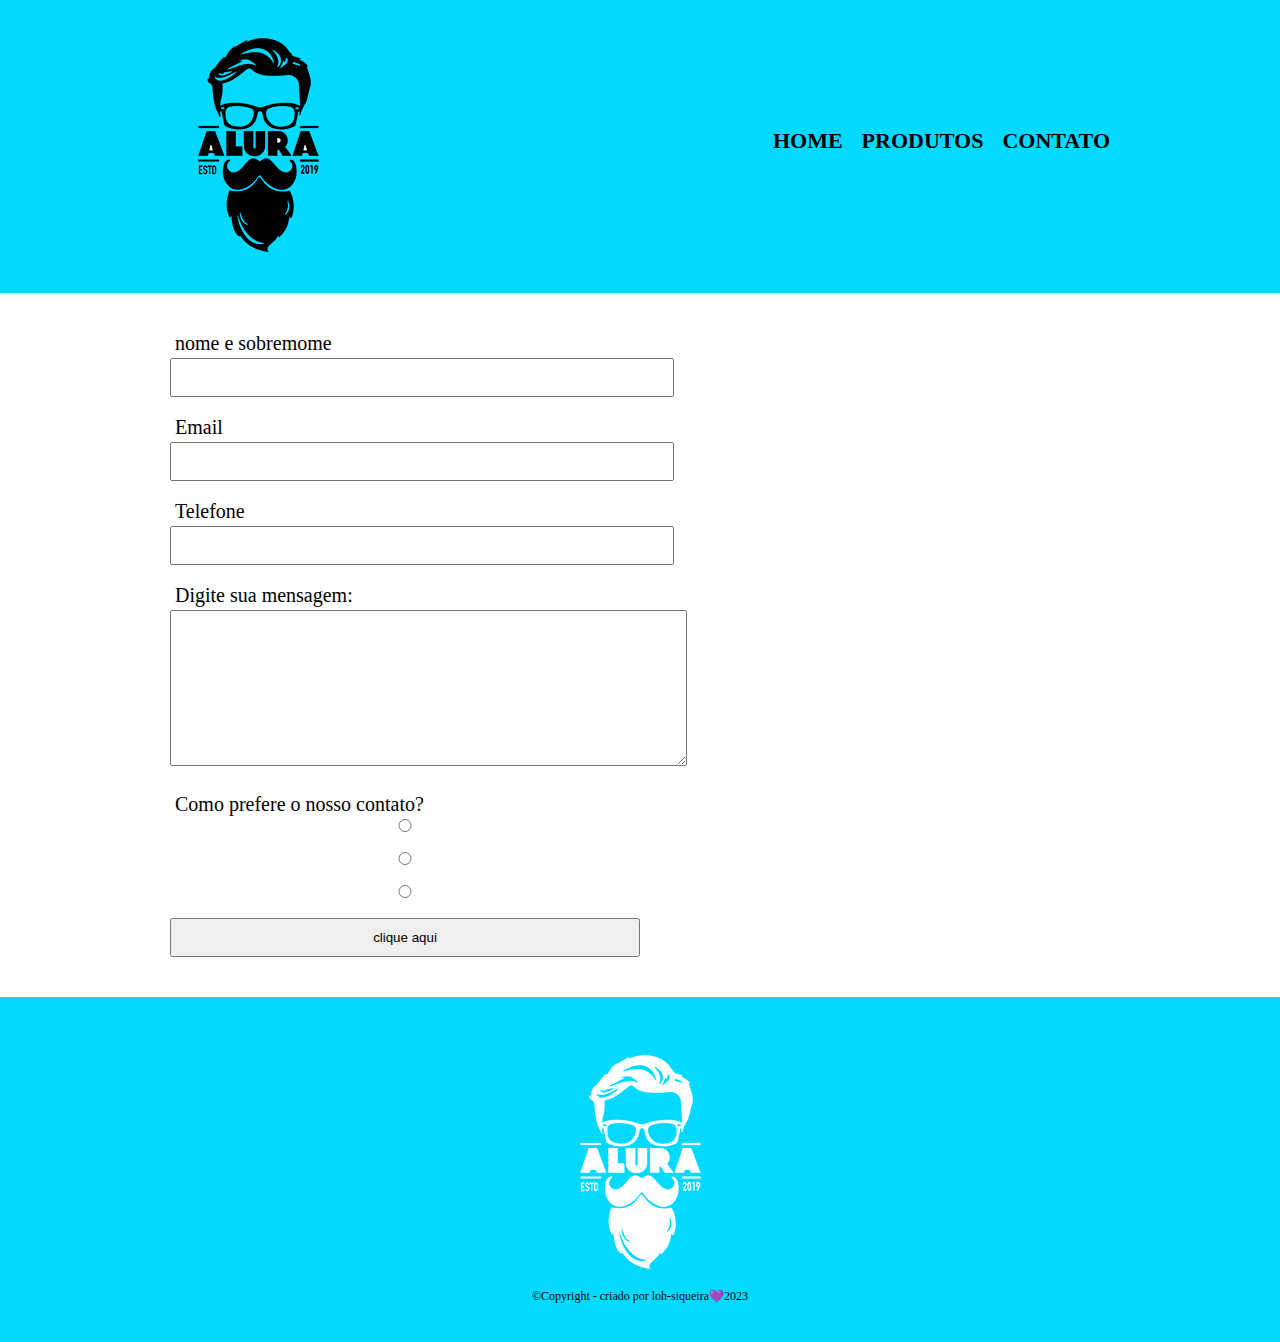
==== contato.html @ 792e5400 "Add files via upload" ====
<!DOCTYPE html>
<html>
	<head>
		<meta charset="UTF-8">
		<title>Produtos - Barbearia Alura</title>
		<link rel="stylesheet" href="reset.css">
		<link rel="stylesheet" href="style.css">
		
	</head>
	<body>
		<header>
			<div class="caixa">
				<h1><img src="logo.png"></h1>

				<nav>
					<ul>
						<li><a href="index.html">Home</a></li>
						<li><a href="produtos.html">Produtos</a></li>
						<li><a href="contato.html">Contato</a></li>
					</ul>
				</nav>
			</div>
		</header>	
		<main>
			<form action="">
				<label for="nomesobrenome">nome e sobremome</label>
				<input type="text" id="nomesobrenome">

				<label for="email">Email</label>
				<input type="text" id="email">

				<label for="telefone">Telefone</label>
				<input type="text" id="telefone">

				<label for="mensagem">Digite sua mensagem:</label>
				<textarea name="mensagem" id="mensagem" cols="62" rows="10"></textarea>

				<label for="contato">Como prefere o nosso contato?</label>
				<input type="radio">
				<input type="radio">
				<input type="radio">


				<input type="submit" value="clique aqui">
			</form>
		</main>
		


		<footer>
			<img src="logo-branco.png" alt="">
			<p>&copy;Copyright - criado por loh-siqueira💜2023</p>
		</footer>
	</body>
---- style.css ----
header {
	background: #01d9ff;
	padding: 20px 0;
}

.caixa{
	width: 940px;
	position: relative;
	margin: 0 auto;
}

nav{
	position: absolute;
	top: 110px;
	right: 0;
}

nav li {
	display: inline;
	margin: 0 0 0 15px;
}

nav a {
	text-transform: uppercase;
	color: #000000;
	font-weight: bold;
	font-size: 22px;
	text-decoration: none;
}

nav a:hover{
	color: rgb(82, 253, 188);
	
}
.produtos{
	width: 940px;
	margin: 0 auto;
	padding: 50px;
		
}
.produtos li{
	display: inline-block;
	text-align: center;
	width: 30%;
	vertical-align: top;
	margin: 50px 0;
	margin: 0 1.5%;
	padding: 30px 20px;
	box-sizing: border-box;
	border: 2px solid rgb(0, 0, 0);
	border-radius: 10px;
}￼


.produtos li:hover h2{
	font-size: 35px;
}
.produtos li:active{
	border-color:  rgb(82, 253, 188);
}

.produtos-preco{
	font-size: 22px;
	font-weight: bold;
	margin: 10px;
}
.produtos-descricao{
	font-size: 18px;
}
footer{
	background-color: #01d9ff;
	text-align: center;
	padding: 40px 0;
}

footer p{
	color: rgb(0, 0, 0);
	font-size: 12px;
}

main{
	width: 940px;
	margin: 0% auto;
} 
form{
	margin: 40px 0;
}
form label{
	display: block;
	font-size: 20px;
	margin: 5px;
}
form input{
	display: block;
	margin: 0 0 20px 0;
	padding: 10px 15px;
	width: 50%;
}

textarea{
	margin: 0 0 20px;
}
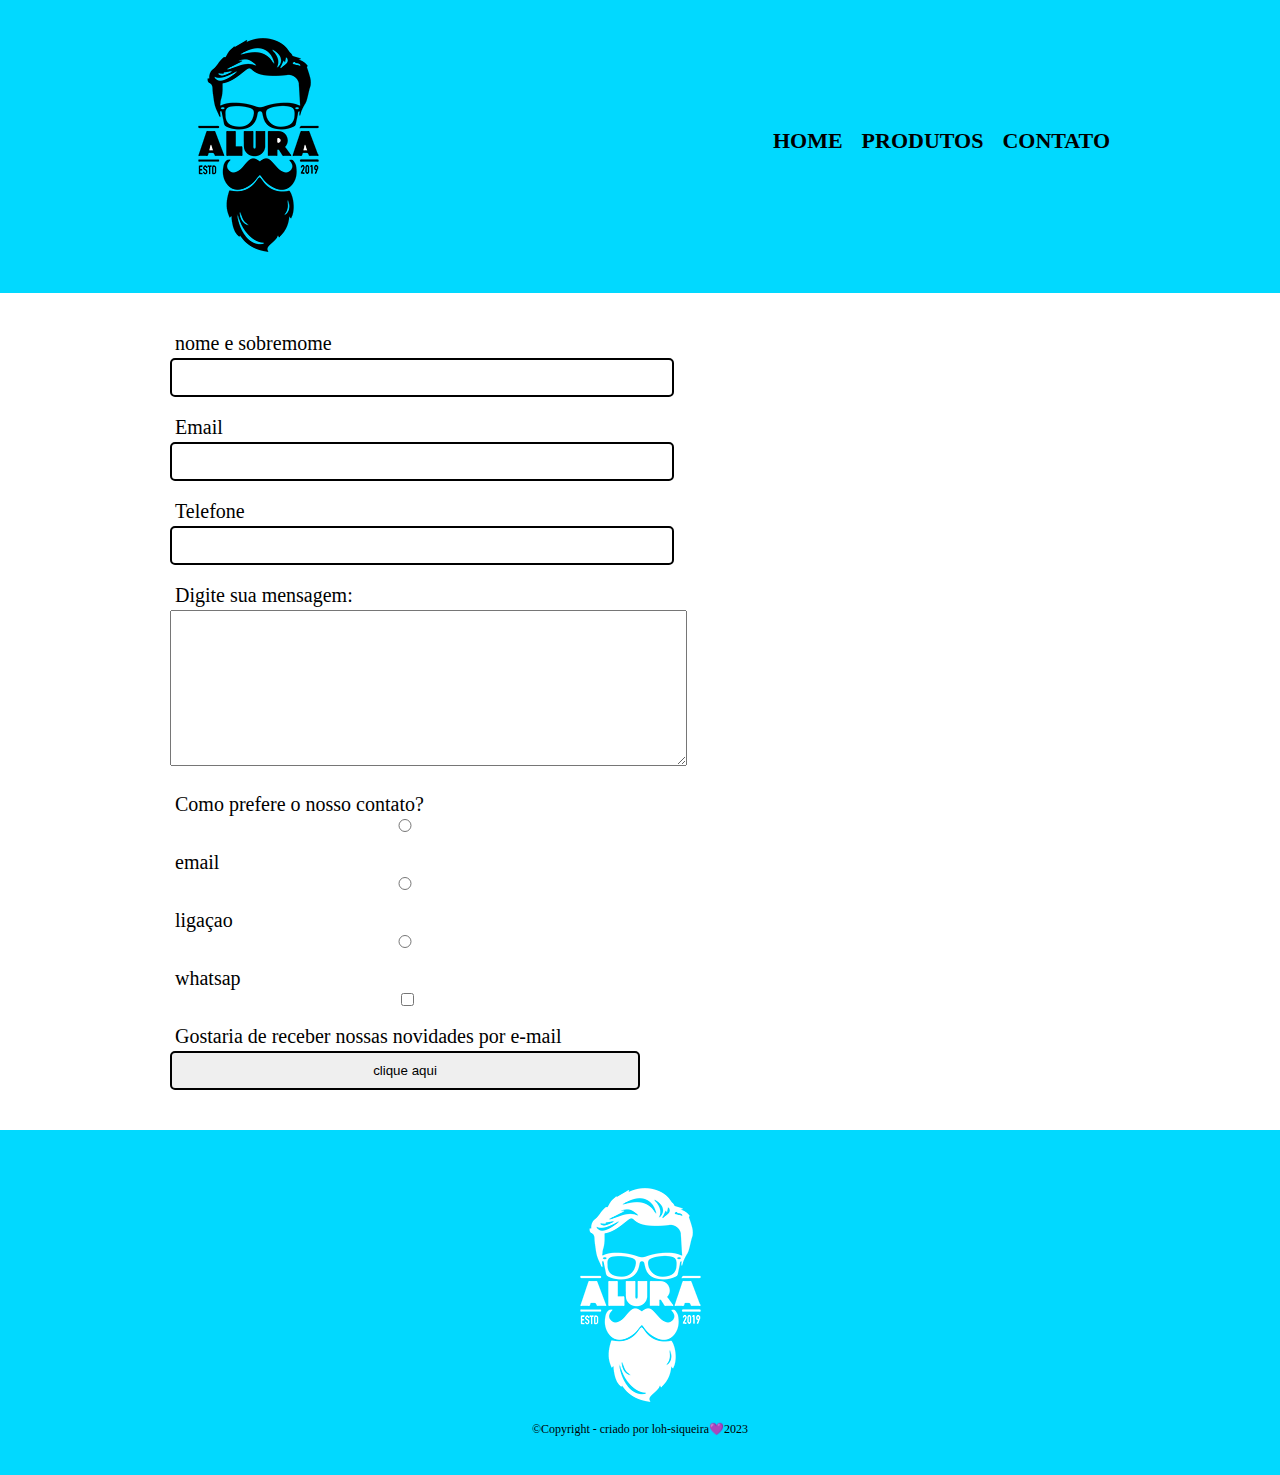
==== commit 7492d757: "Add files via upload" ====
--- a/contato.html
+++ b/contato.html
@@ -22,7 +22,8 @@
 			</div>
 		</header>	
 		<main>
-			<form action="">
+			<form actdiion="">
+				<div>
 				<label for="nomesobrenome">nome e sobremome</label>
 				<input type="text" id="nomesobrenome">
 
@@ -36,10 +37,20 @@
 				<textarea name="mensagem" id="mensagem" cols="62" rows="10"></textarea>
 
 				<label for="contato">Como prefere o nosso contato?</label>
-				<input type="radio">
-				<input type="radio">
-				<input type="radio">
+				<input type="radio" value="email" id="email-radio" name="contato">
+				<label for="email-radio">email</label>
 
+				<input type="radio" value="ligaçao" id="ligaçao" name="contato">
+				<label for="ligaçao">ligaçao</label>
+
+				<input type="radio" value="whatsap" id="whatsap-radio" name="contato">
+				<label for="whatsap">whatsap</label>
+			</div>
+
+			<label><input type="checkbox">Gostaria de receber nossas novidades por e-mail</label>
+ 		
+
+	
 
 				<input type="submit" value="clique aqui">
 			</form>
--- a/style.css
+++ b/style.css
@@ -74,7 +74,7 @@
 }
 
 footer p{
-	color: rgb(0, 0, 0);
+	color:#000000;
 	font-size: 12px;
 }
 
@@ -85,6 +85,14 @@
 form{
 	margin: 40px 0;
 }
+input{
+	border: 2px solid  #000000;
+	border-radius: 5px
+}
+input:hover{
+	border: 2px solid rgb(82, 253, 188);
+}
+
 form label{
 	display: block;
 	font-size: 20px;
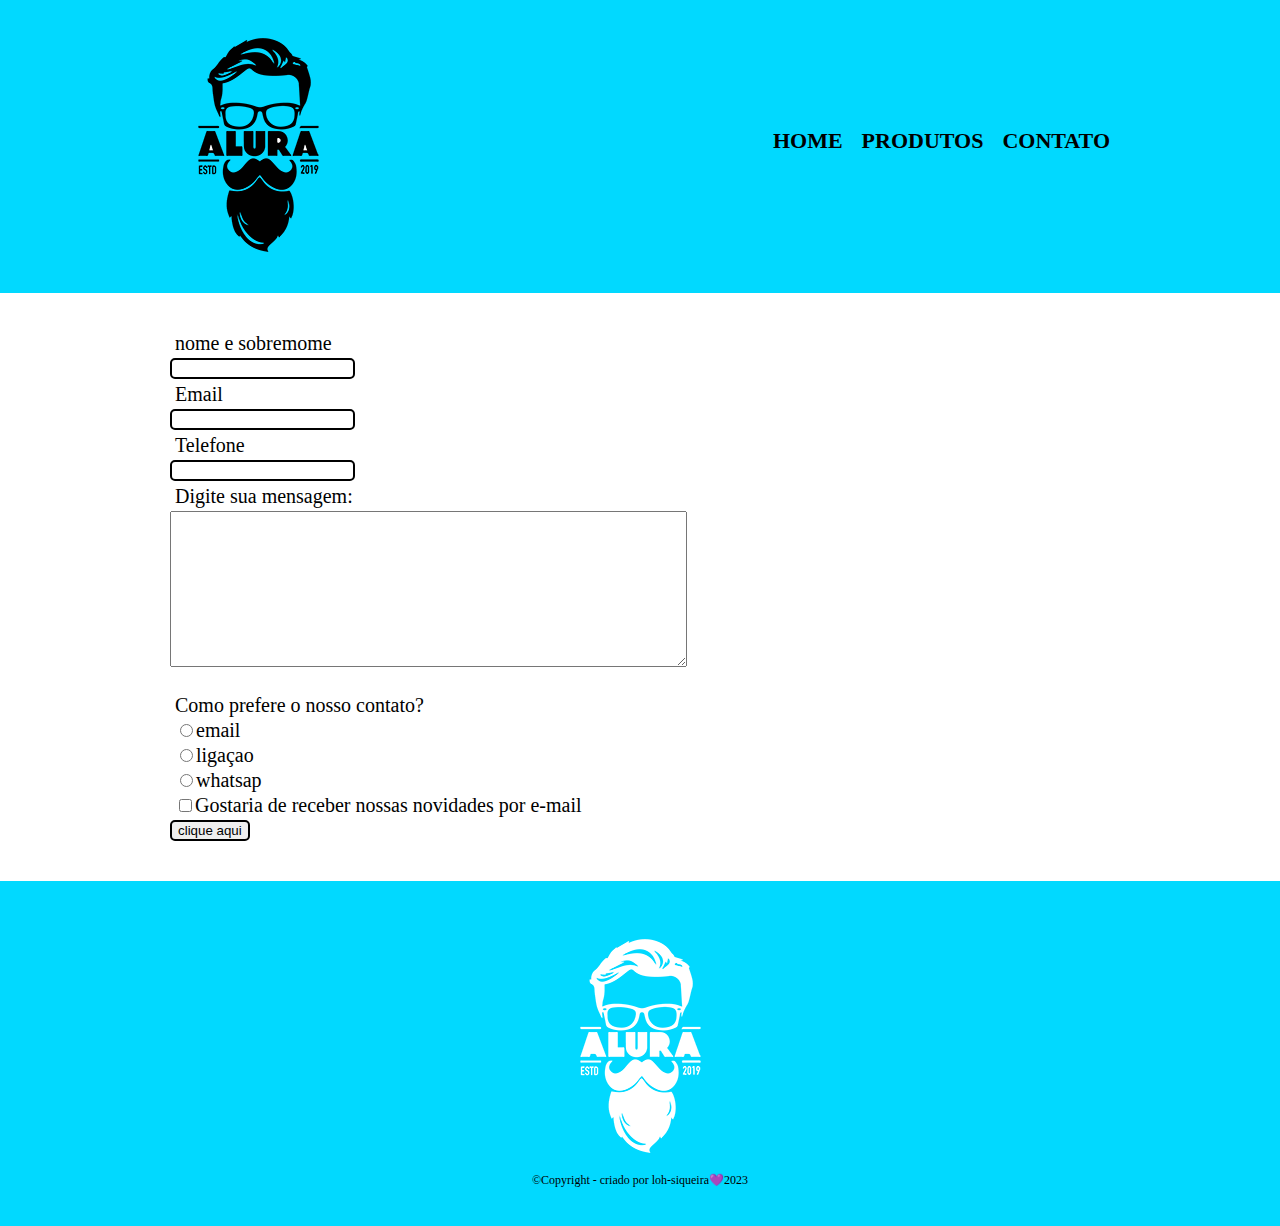
==== commit e191a126: "Add files via upload" ====
--- a/contato.html
+++ b/contato.html
@@ -24,27 +24,29 @@
 		<main>
 			<form actdiion="">
 				<div>
-				<label for="nomesobrenome">nome e sobremome</label>
-				<input type="text" id="nomesobrenome">
+				<label for="nomesobrenome" >nome e sobremome</label>
+				<input type="text" id="nomesobrenome"class="input-padrao">
 
 				<label for="email">Email</label>
-				<input type="text" id="email">
-
+				<input type="text" id="email" class="input-padrao">
+				
 				<label for="telefone">Telefone</label>
-				<input type="text" id="telefone">
+				<input type="text" id="telefone" class="input-padrao">
+				
 
 				<label for="mensagem">Digite sua mensagem:</label>
 				<textarea name="mensagem" id="mensagem" cols="62" rows="10"></textarea>
 
 				<label for="contato">Como prefere o nosso contato?</label>
-				<input type="radio" value="email" id="email-radio" name="contato">
-				<label for="email-radio">email</label>
 
-				<input type="radio" value="ligaçao" id="ligaçao" name="contato">
-				<label for="ligaçao">ligaçao</label>
+				
+				<label for="email-radio"><input type="radio" value="email" id="email-radio" name="contato">email</label>
 
-				<input type="radio" value="whatsap" id="whatsap-radio" name="contato">
-				<label for="whatsap">whatsap</label>
+				
+				<label for="ligaçao"><input type="radio" value="ligaçao" id="ligaçao" name="contato">ligaçao</label>
+
+				
+				<label for="whatsap"><input type="radio" value="whatsap" id="whatsap-radio" name="contato">whatsap</label>
 			</div>
 
 			<label><input type="checkbox">Gostaria de receber nossas novidades por e-mail</label>
--- a/style.css
+++ b/style.css
@@ -98,7 +98,7 @@
 	font-size: 20px;
 	margin: 5px;
 }
-form input{
+form input-padrao{
 	display: block;
 	margin: 0 0 20px 0;
 	padding: 10px 15px;
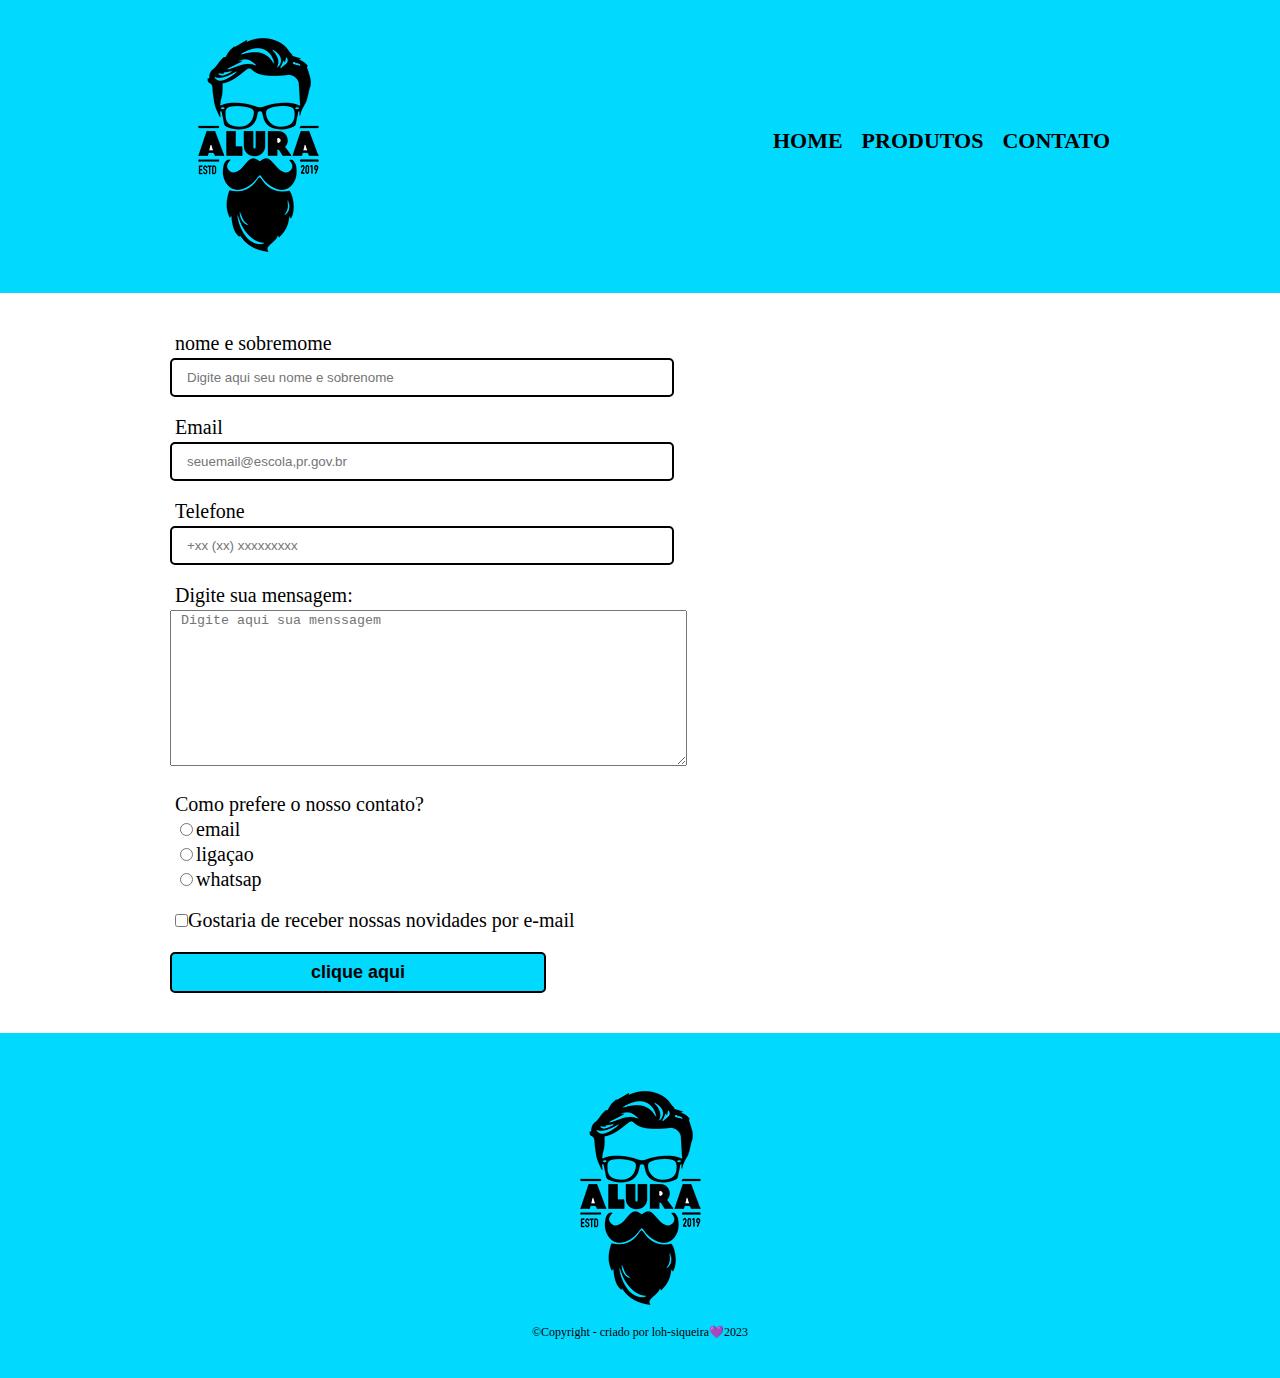
==== commit 4e8426a8: "Add files via upload" ====
--- a/contato.html
+++ b/contato.html
@@ -25,17 +25,21 @@
 			<form actdiion="">
 				<div>
 				<label for="nomesobrenome" >nome e sobremome</label>
-				<input type="text" id="nomesobrenome"class="input-padrao">
+				<input type="text" id="nomesobrenome"class="input-padrao" required
+				placeholder="Digite aqui seu nome e sobrenome">
 
 				<label for="email">Email</label>
-				<input type="text" id="email" class="input-padrao">
+				<input type="text" id="email" class="input-padrao" required 
+				placeholder="seuemail@escola,pr.gov.br">
+
 				
 				<label for="telefone">Telefone</label>
-				<input type="text" id="telefone" class="input-padrao">
+				<input type="text" id="telefone" class="input-padrao" required 
+				placeholder="+xx (xx) xxxxxxxxx">
 				
 
 				<label for="mensagem">Digite sua mensagem:</label>
-				<textarea name="mensagem" id="mensagem" cols="62" rows="10"></textarea>
+				<textarea name="mensagem" id="mensagem" cols="62" rows="10"  placeholder=" Digite aqui sua menssagem"></textarea >
 
 				<label for="contato">Como prefere o nosso contato?</label>
 
@@ -49,19 +53,19 @@
 				<label for="whatsap"><input type="radio" value="whatsap" id="whatsap-radio" name="contato">whatsap</label>
 			</div>
 
-			<label><input type="checkbox">Gostaria de receber nossas novidades por e-mail</label>
+			<label><input class="checkbox" type="checkbox">Gostaria de receber nossas novidades por e-mail</label>
  		
 
 	
 
-				<input type="submit" value="clique aqui">
+				<input class="enviar" type="submit" value="clique aqui">
 			</form>
 		</main>
 		
 
 
 		<footer>
-			<img src="logo-branco.png" alt="">
+			<img src="logo.png" alt="">
 			<p>&copy;Copyright - criado por loh-siqueira💜2023</p>
 		</footer>
 	</body>--- a/style.css
+++ b/style.css
@@ -98,7 +98,7 @@
 	font-size: 20px;
 	margin: 5px;
 }
-form input-padrao{
+form .input-padrao{
 	display: block;
 	margin: 0 0 20px 0;
 	padding: 10px 15px;
@@ -107,4 +107,20 @@
 
 textarea{
 	margin: 0 0 20px;
+}
+.checkbox{
+	margin: 20px 0;
+} 
+.enviar{
+	width: 40%;
+	padding: 8px 0 ;
+	background-color: #01d9ff;
+	font-size: 18px;
+	font-weight: bold;
+	transition: 1s all;
+}
+.enviar:hover{
+	background-color: rgb(82, 253, 188);
+	transform: scale(1.05);
+	
 }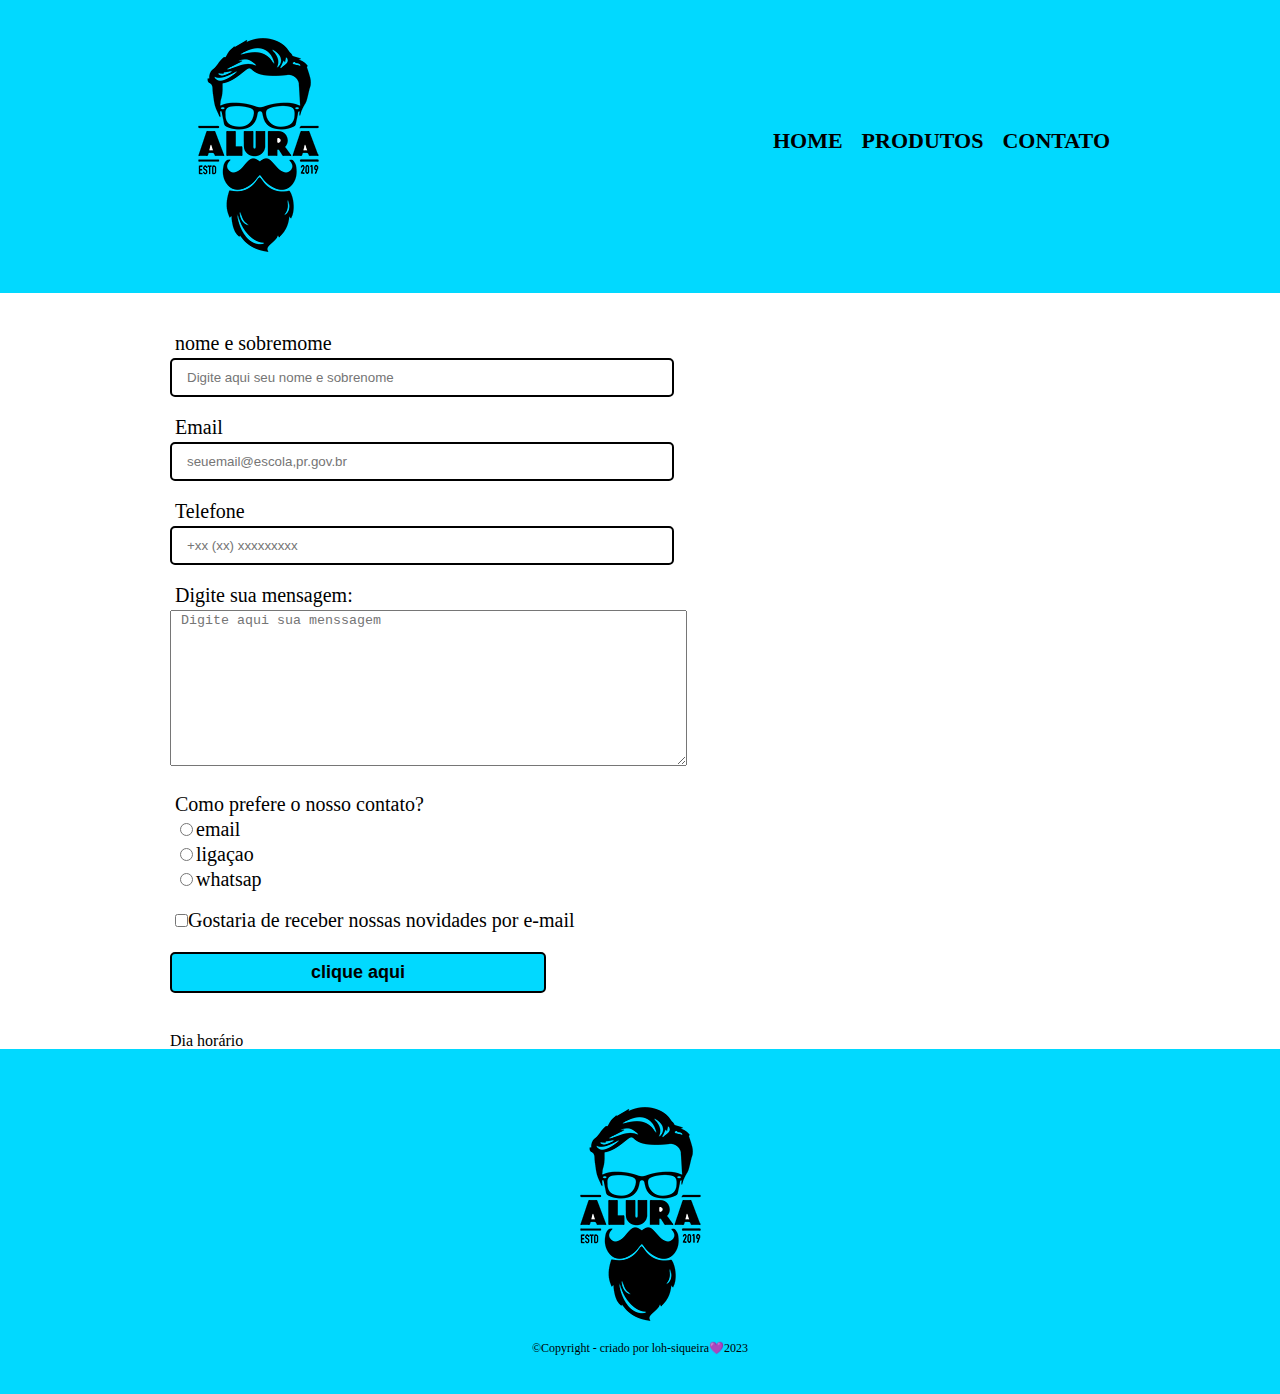
==== commit cea97d08: "Add files via upload" ====
--- a/contato.html
+++ b/contato.html
@@ -60,7 +60,17 @@
 
 				<input class="enviar" type="submit" value="clique aqui">
 			</form>
+			<table>
+				<tr>
+					Dia
+				</tr>
+				<tr>
+					horário
+				</tr>
+			</table>
 		</main>
+
+		
 		
 
 
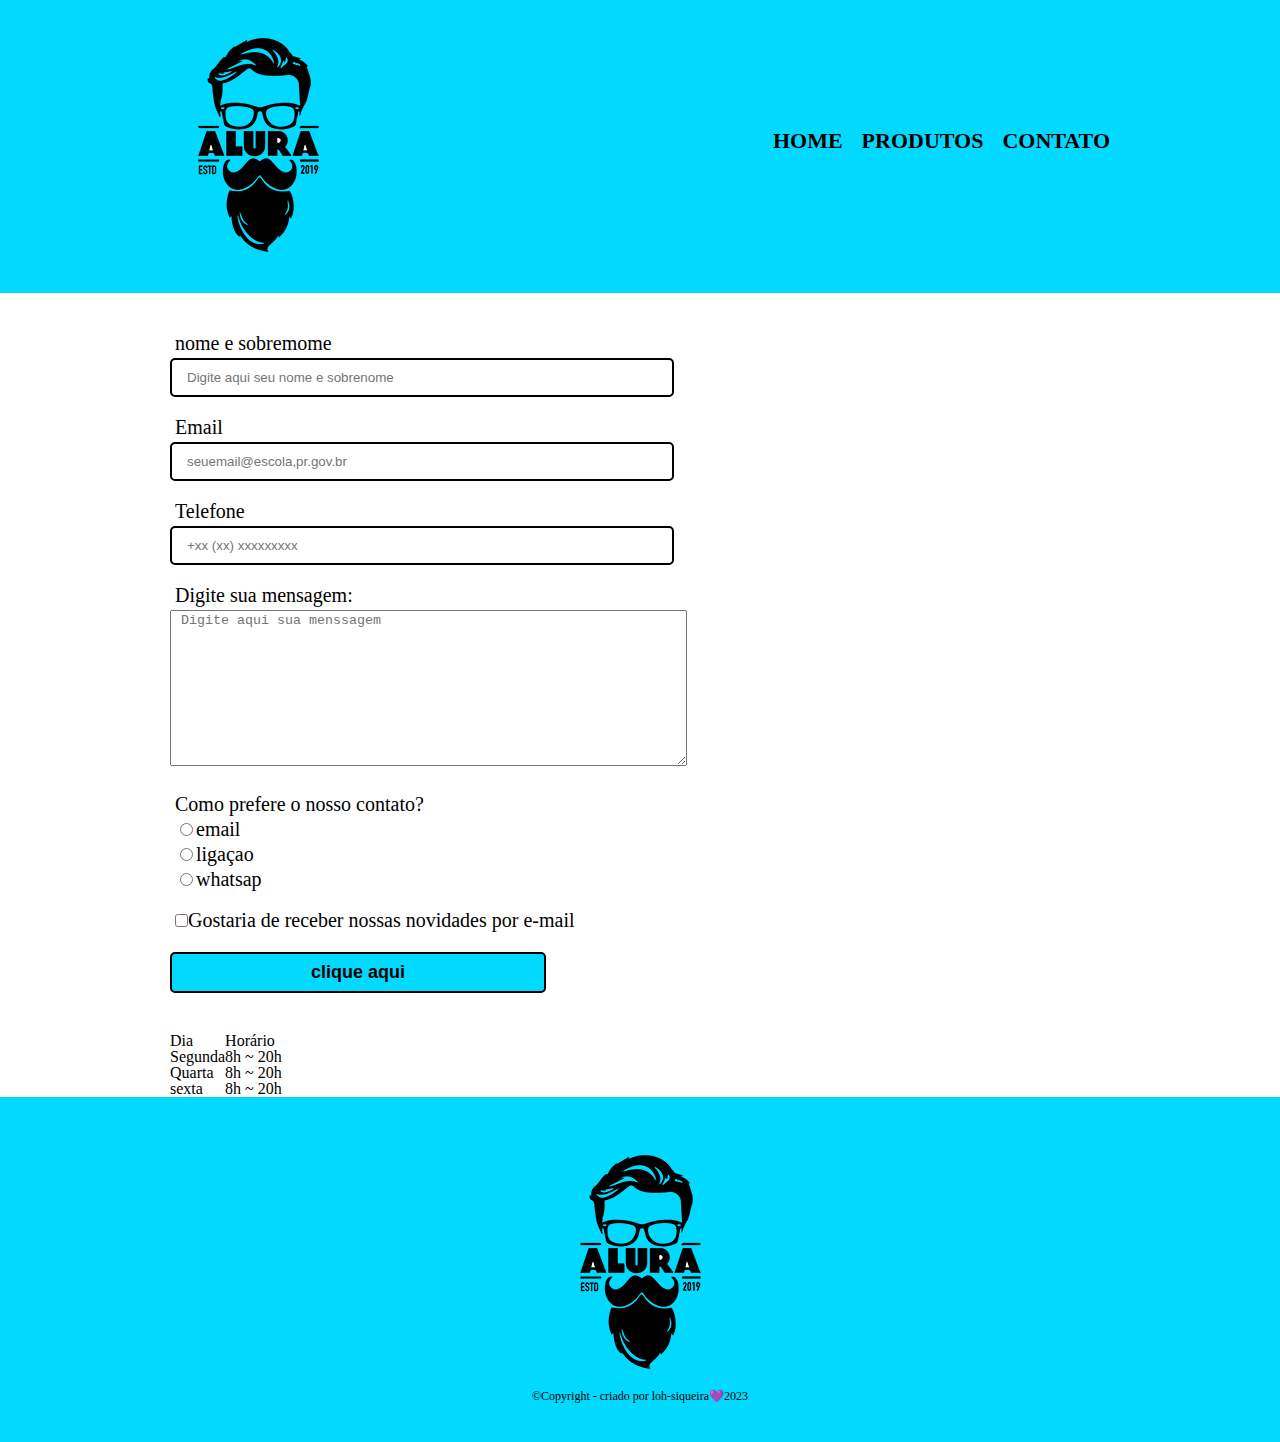
==== commit 2e5b7cdc: "Add files via upload" ====
--- a/contato.html
+++ b/contato.html
@@ -61,16 +61,29 @@
 				<input class="enviar" type="submit" value="clique aqui">
 			</form>
 			<table>
-				<tr>
-					Dia
-				</tr>
-				<tr>
-					horário
-				</tr>
+				<thead>
+					<tr>
+						<td>Dia</td>
+						<TD>Horário</TD>
+					</tr>
+				</thead>
+				<tbody>
+					<tr>
+						<td>Segunda</td>
+						<td>8h ~ 20h</td>
+					</tr>
+					<tr>
+						<td>Quarta</td>
+						<td>8h ~ 20h</td>
+					</tr>
+					<tr>
+						<td>sexta</td>
+						<td>8h ~ 20h</td>
+					</tr>
+				</tbody>
+				
 			</table>
 		</main>
-
-		
 		
 
 
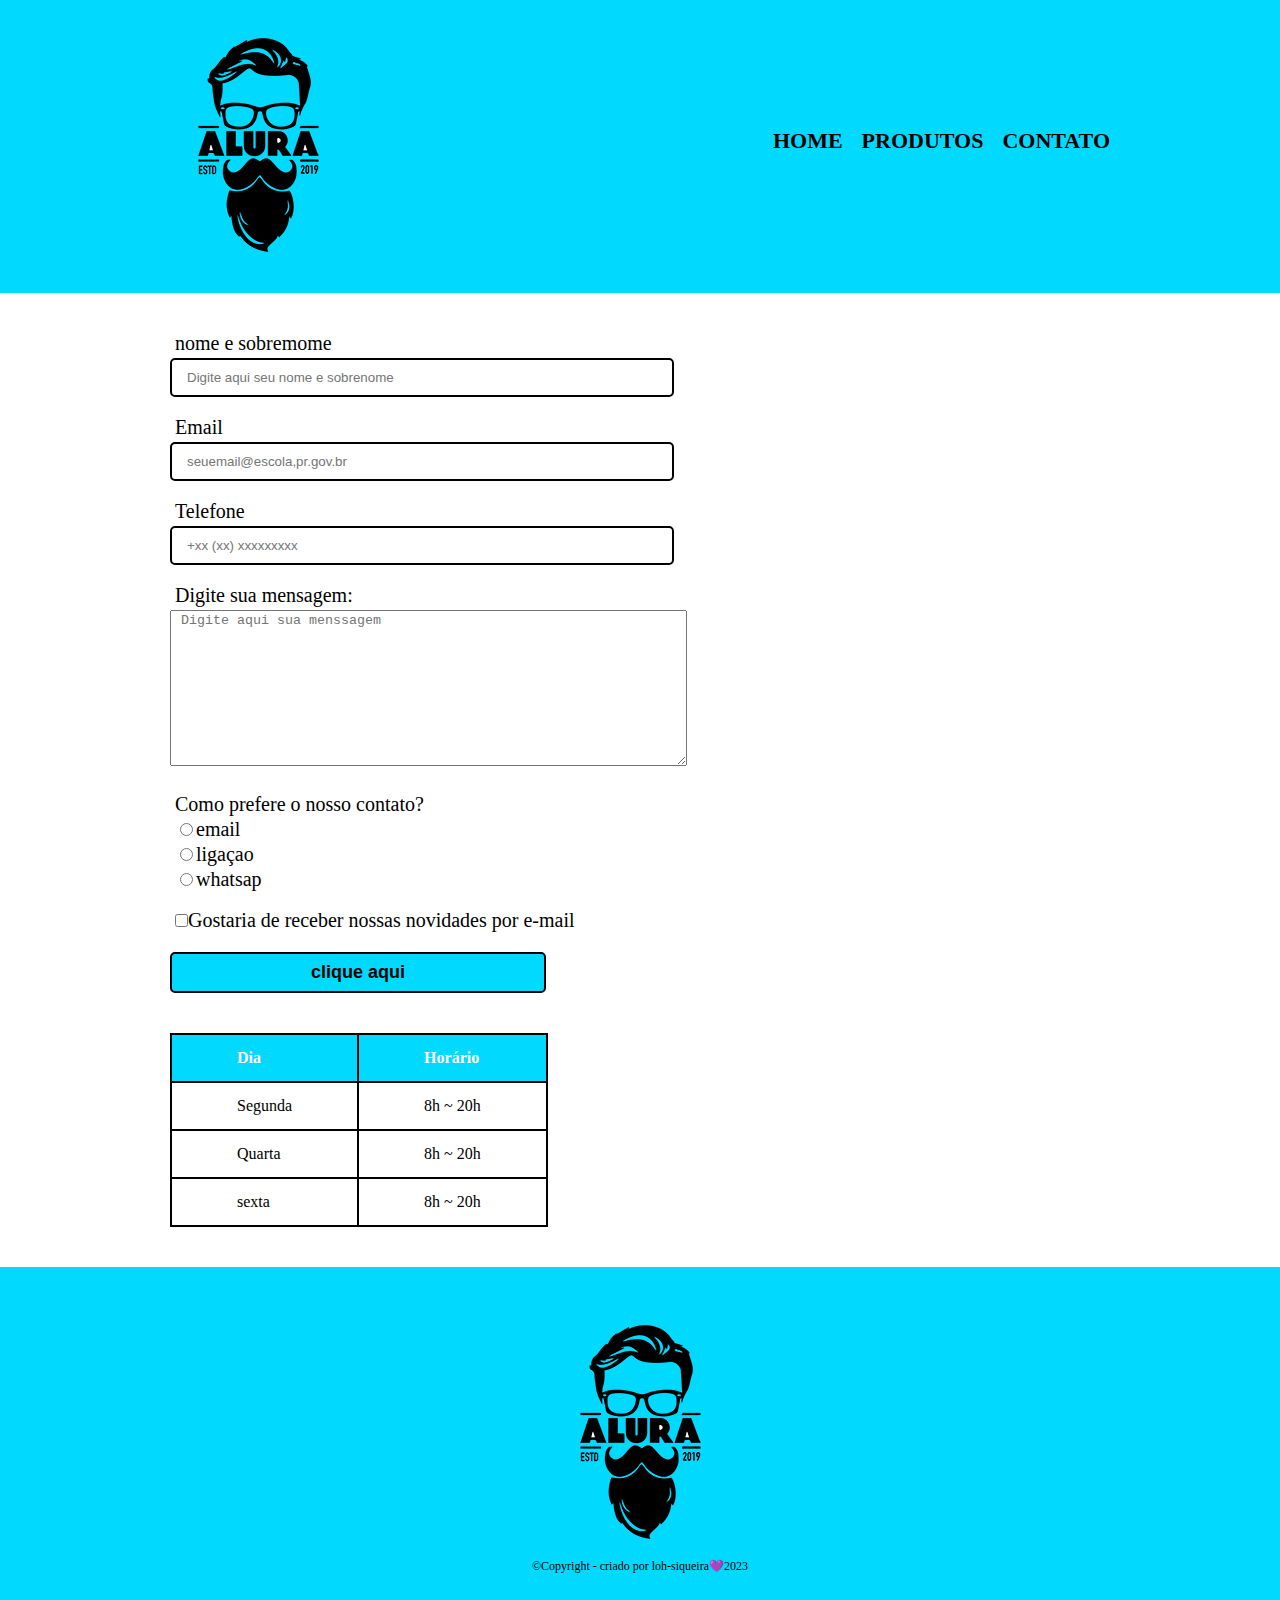
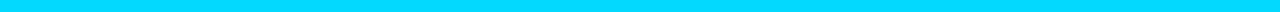
==== commit 99aacbba: "Add files via upload" ====
--- a/contato.html
+++ b/contato.html
@@ -91,4 +91,4 @@
 			<img src="logo.png" alt="">
 			<p>&copy;Copyright - criado por loh-siqueira💜2023</p>
 		</footer>
-	</body>+	</body> --- a/style.css
+++ b/style.css
@@ -122,5 +122,16 @@
 .enviar:hover{
 	background-color: rgb(82, 253, 188);
 	transform: scale(1.05);
-	
-}+}
+table{
+	margin: 20px 0 40px;
+}
+thead{
+	background:  #01d9ff;
+	color: white;
+	font-weight: bold;
+}
+td{
+	border: 2px solid black;
+	padding: 15px 65px;
+}
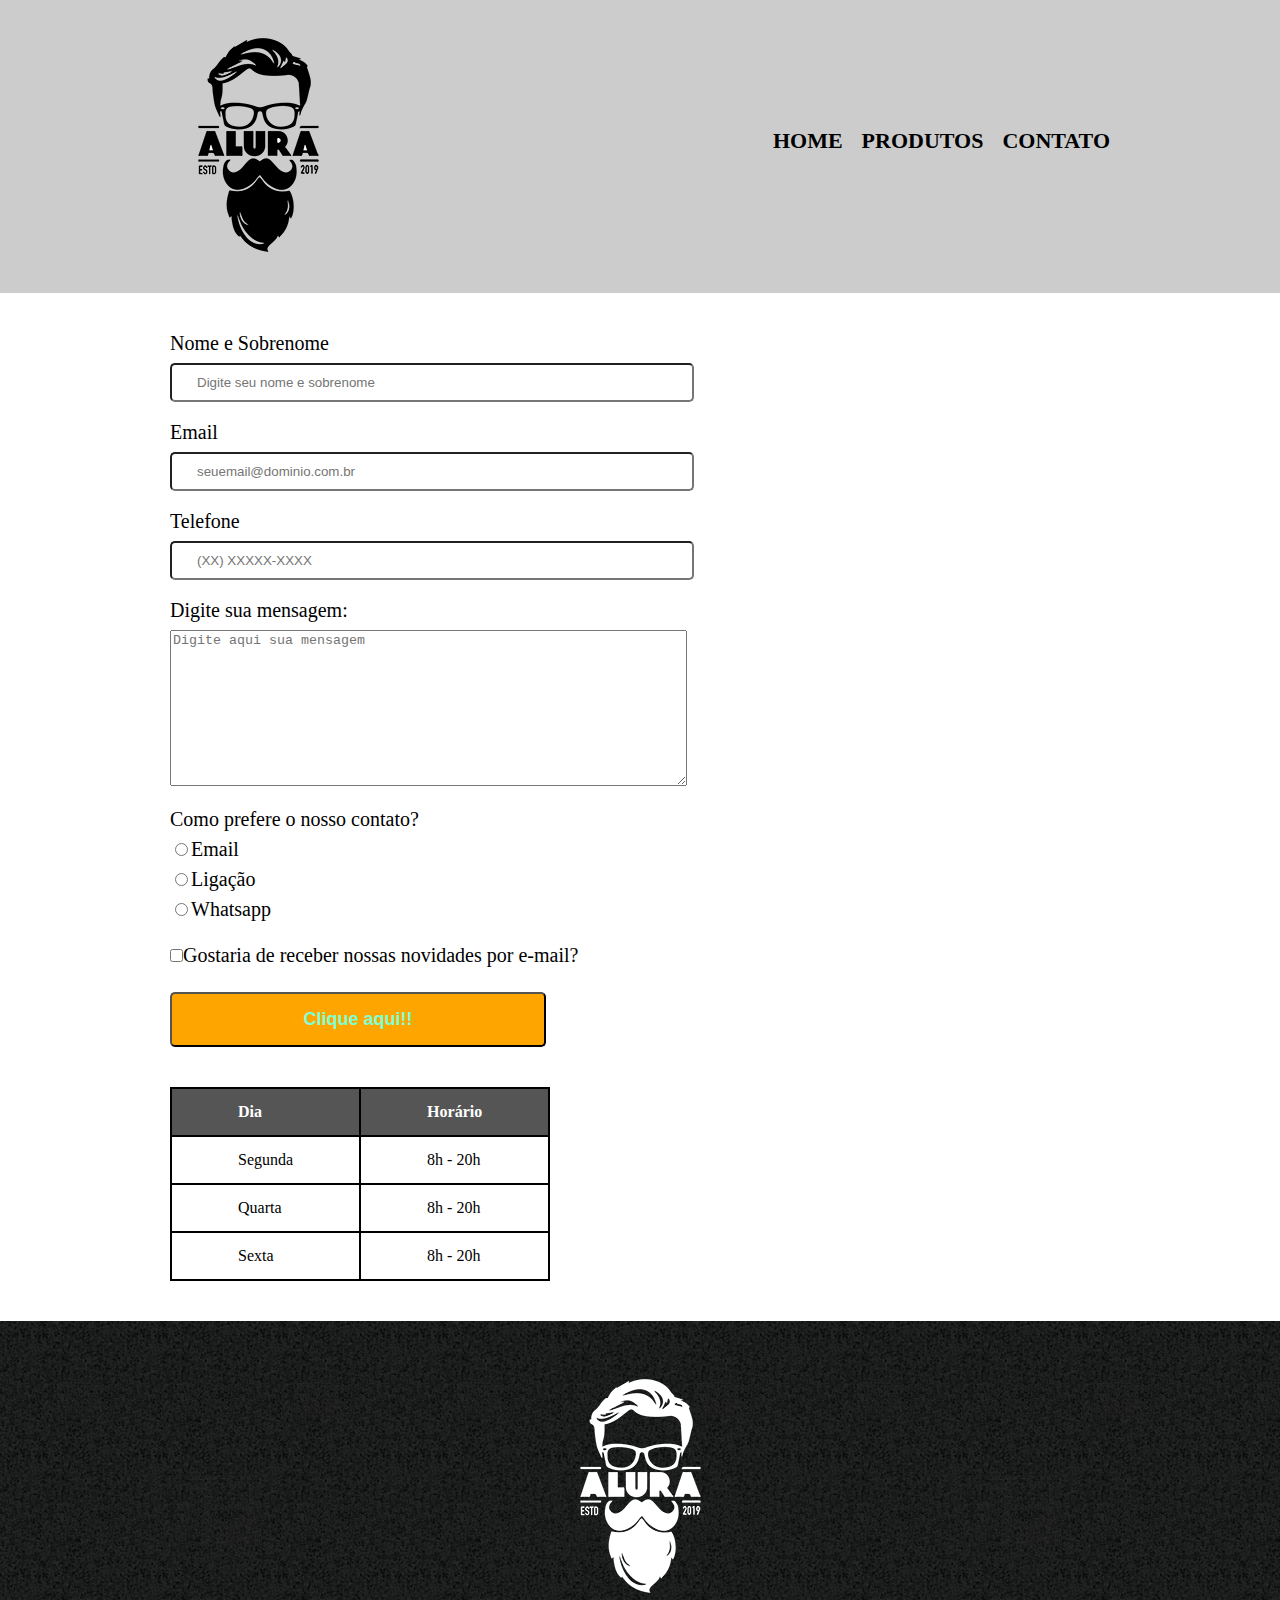
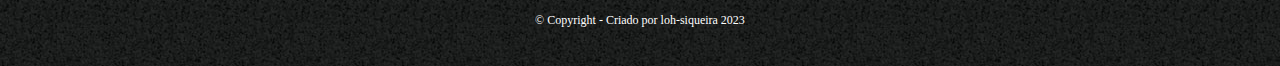
==== commit 078525e2: "Add files via upload" ====
--- a/contato.html
+++ b/contato.html
@@ -5,90 +5,91 @@
 		<title>Produtos - Barbearia Alura</title>
 		<link rel="stylesheet" href="reset.css">
 		<link rel="stylesheet" href="style.css">
+	</head>
+	<header>
+		<div class="caixa">
+			<h1><img src="logo.png"></h1>
+			<nav>
+				<ul>
+					<li><a href="index.html">Home</a></li>
+					<li><a href="produtos.html">Produtos</a></li>
+					<li><a href="contato.html">Contato</a></li>
+				</ul>
+			</nav>
+	</header>
+
+	<main>
+		<form action="">
+			<label for="nomesobrenome">Nome e Sobrenome</label>
+			<input type="text" id="nomesobrenome" class="input-padrao" required placeholder="Digite seu nome e sobrenome">
+
+			<label for="email">Email</label>
+			<input type="email" id="email" class="input-padrao" required placeholder="seuemail@dominio.com.br">
+
+			<label for="telefone">Telefone</label>
+			<input type="tel" id="telefone" class="input-padrao" required placeholder="(XX) XXXXX-XXXX">
+
+			<label for="mensagem">Digite sua mensagem:</label>
+			<textarea name="mensagem" id="mensagem" cols="62" rows="10" placeholder="Digite aqui sua mensagem"></textarea>
+
+				<div>
+					<label for="">Como prefere o nosso contato?</label>
+				
+					
+					<label for="email-radio"><input type="radio" value="email" id="email-radio" name="contato">Email</label>
 		
-	</head>
-	<body>
-		<header>
-			<div class="caixa">
-				<h1><img src="logo.png"></h1>
+					
+					
+					<label for="ligaçao"><input type="radio" value="ligaçao" id="ligaçao" name="contato">Ligação</label>
+		
+					
+					<label for="whatsapp-radio"><input type="radio" value="whatsapp" id="whatsapp-radio" name="contato">Whatsapp</label>
+			    </div>
+				
+			<label><input class="checkbox" type="checkbox">Gostaria de receber nossas novidades por e-mail?</label>
+			
 
-				<nav>
-					<ul>
-						<li><a href="index.html">Home</a></li>
-						<li><a href="produtos.html">Produtos</a></li>
-						<li><a href="contato.html">Contato</a></li>
-					</ul>
-				</nav>
-			</div>
-		</header>	
-		<main>
-			<form actdiion="">
-				<div>
-				<label for="nomesobrenome" >nome e sobremome</label>
-				<input type="text" id="nomesobrenome"class="input-padrao" required
-				placeholder="Digite aqui seu nome e sobrenome">
+			<input class="enviar" type="submit" value="Clique aqui!!">
 
-				<label for="email">Email</label>
-				<input type="text" id="email" class="input-padrao" required 
-				placeholder="seuemail@escola,pr.gov.br">
+		</form>
 
-				
-				<label for="telefone">Telefone</label>
-				<input type="text" id="telefone" class="input-padrao" required 
-				placeholder="+xx (xx) xxxxxxxxx">
-				
+		<table>
+			<thead>
+				<tr>
+					<td>Dia </td>
+					<td>Horário</td>
+				</tr>
+			</thead>
+			
+			<tbody>
+				<tr>
+					<td>Segunda</td>
+					<td>8h - 20h</td>
+				</tr>
+				<tr>
+					<td>Quarta</td>
+					<td>8h - 20h</td>
+				</tr>
+				<tr>
+					<td>Sexta</td>
+					<td>8h - 20h</td>
+				</tr>
+			</tbody>
+			
+		</table>
 
-				<label for="mensagem">Digite sua mensagem:</label>
-				<textarea name="mensagem" id="mensagem" cols="62" rows="10"  placeholder=" Digite aqui sua menssagem"></textarea >
-
-				<label for="contato">Como prefere o nosso contato?</label>
-
-				
-				<label for="email-radio"><input type="radio" value="email" id="email-radio" name="contato">email</label>
-
-				
-				<label for="ligaçao"><input type="radio" value="ligaçao" id="ligaçao" name="contato">ligaçao</label>
-
-				
-				<label for="whatsap"><input type="radio" value="whatsap" id="whatsap-radio" name="contato">whatsap</label>
-			</div>
-
-			<label><input class="checkbox" type="checkbox">Gostaria de receber nossas novidades por e-mail</label>
- 		
+	</main>
 
 	
-
-				<input class="enviar" type="submit" value="clique aqui">
-			</form>
-			<table>
-				<thead>
-					<tr>
-						<td>Dia</td>
-						<TD>Horário</TD>
-					</tr>
-				</thead>
-				<tbody>
-					<tr>
-						<td>Segunda</td>
-						<td>8h ~ 20h</td>
-					</tr>
-					<tr>
-						<td>Quarta</td>
-						<td>8h ~ 20h</td>
-					</tr>
-					<tr>
-						<td>sexta</td>
-						<td>8h ~ 20h</td>
-					</tr>
-				</tbody>
-				
-			</table>
-		</main>
-		
+	
+	
+	
+	<footer>
 
 
-		<footer>
-			<img src="logo.png" alt="">
-			<p>&copy;Copyright - criado por loh-siqueira💜2023</p>
-		</footer>
-	</body> +		<img src="logo-branco.png" alt="">
+		<p>&copy; Copyright - Criado por loh-siqueira 2023 </p>
+	</footer>
+		
+	<body>
+		--- a/style.css
+++ b/style.css
@@ -1,5 +1,5 @@
 header {
-	background: #01d9ff;
+	background: #ccc;
 	padding: 20px 0;
 }
 
@@ -29,14 +29,14 @@
 }
 
 nav a:hover{
-	color: rgb(82, 253, 188);
-	
-}
+	color: #c78c19;
+	text-decoration: underline;
+}
+
 .produtos{
 	width: 940px;
 	margin: 0 auto;
 	padding: 50px;
-		
 }
 .produtos li{
 	display: inline-block;
@@ -47,91 +47,163 @@
 	margin: 0 1.5%;
 	padding: 30px 20px;
 	box-sizing: border-box;
-	border: 2px solid rgb(0, 0, 0);
+	border: 2px solid black;
 	border-radius: 10px;
-}￼
-
+}
+
+.produtos h2{
+	font-size: 30px;
+	font-weight: bold;
+}
+
+.produtos li:hover{
+	border-color: #c78c19;
+	
+}
 
 .produtos li:hover h2{
-	font-size: 35px;
-}
+	font-size: 40px;
+}
+
 .produtos li:active{
-	border-color:  rgb(82, 253, 188);
-}
+	border-color: #088c19;
+}
+
 
 .produtos-preco{
 	font-size: 22px;
 	font-weight: bold;
 	margin: 10px;
 }
-.produtos-descricao{
-	font-size: 18px;
-}
+
 footer{
-	background-color: #01d9ff;
-	text-align: center;
+	background-color: #ccc;
+	text-align: center;
+	background: url(bg.jpg);
 	padding: 40px 0;
 }
 
 footer p{
-	color:#000000;
+	color: white;
 	font-size: 12px;
 }
 
 main{
 	width: 940px;
-	margin: 0% auto;
-} 
+	margin: 0 auto;
+}
+
 form{
 	margin: 40px 0;
 }
+
 input{
-	border: 2px solid  #000000;
-	border-radius: 5px
-}
-input:hover{
-	border: 2px solid rgb(82, 253, 188);
-}
+	
+	border-radius: 5px;
+
+}
+
+
 
 form label{
 	display: block;
 	font-size: 20px;
-	margin: 5px;
-}
+	margin: 0 0 10px 0;
+	
+}
+
 form .input-padrao{
 	display: block;
 	margin: 0 0 20px 0;
-	padding: 10px 15px;
+	padding: 10px 25px;
 	width: 50%;
 }
 
 textarea{
-	margin: 0 0 20px;
-}
+	margin:0 0 20px 0;
+}
+
 .checkbox{
 	margin: 20px 0;
-} 
+}
+
 .enviar{
 	width: 40%;
-	padding: 8px 0 ;
-	background-color: #01d9ff;
+	padding: 15px 0;
+	background-color:orange ;
+	color: aquamarine;
 	font-size: 18px;
 	font-weight: bold;
-	transition: 1s all;
-}
+	transition: 0.5s all;
+}
+
 .enviar:hover{
-	background-color: rgb(82, 253, 188);
+	background-color: black;
+	color: white;
 	transform: scale(1.05);
 }
+
 table{
 	margin: 20px 0 40px;
 }
+
 thead{
-	background:  #01d9ff;
+	background: #555;
 	color: white;
 	font-weight: bold;
 }
+
 td{
-	border: 2px solid black;
-	padding: 15px 65px;
-}
+	border: 2px solid #000;
+	padding: 15px 66px;
+}
+
+/*CSS da página principal*/
+.banner{
+	width: 100%;
+}
+
+.titulo-centralizado{
+	
+	text-align: center;
+	font-size: 2.5em;
+	margin: 1em 0 1em;
+	font-family: 'Bebas Neue', sans-serif;
+
+}
+
+.principal p{
+	margin: 0 0 1em;
+	font-family: 'Roboto', sans-serif;
+	font-size: 1em;
+	text-align: justify;
+	
+}
+
+.principal strong{
+	font-weight: bold;
+}
+
+.principal em{
+	font-style: italic;
+}
+
+.imagembeneficios{
+	width: 60%;
+}
+
+.utensilios{
+	width: 150px;
+	float: left;
+	margin: 0 20px 20px 0;
+}
+
+.mapa{
+	padding: 3em 0;
+}
+
+.mapa p{
+	margin: 0 0 2em;
+	text-align: center;
+}
+
